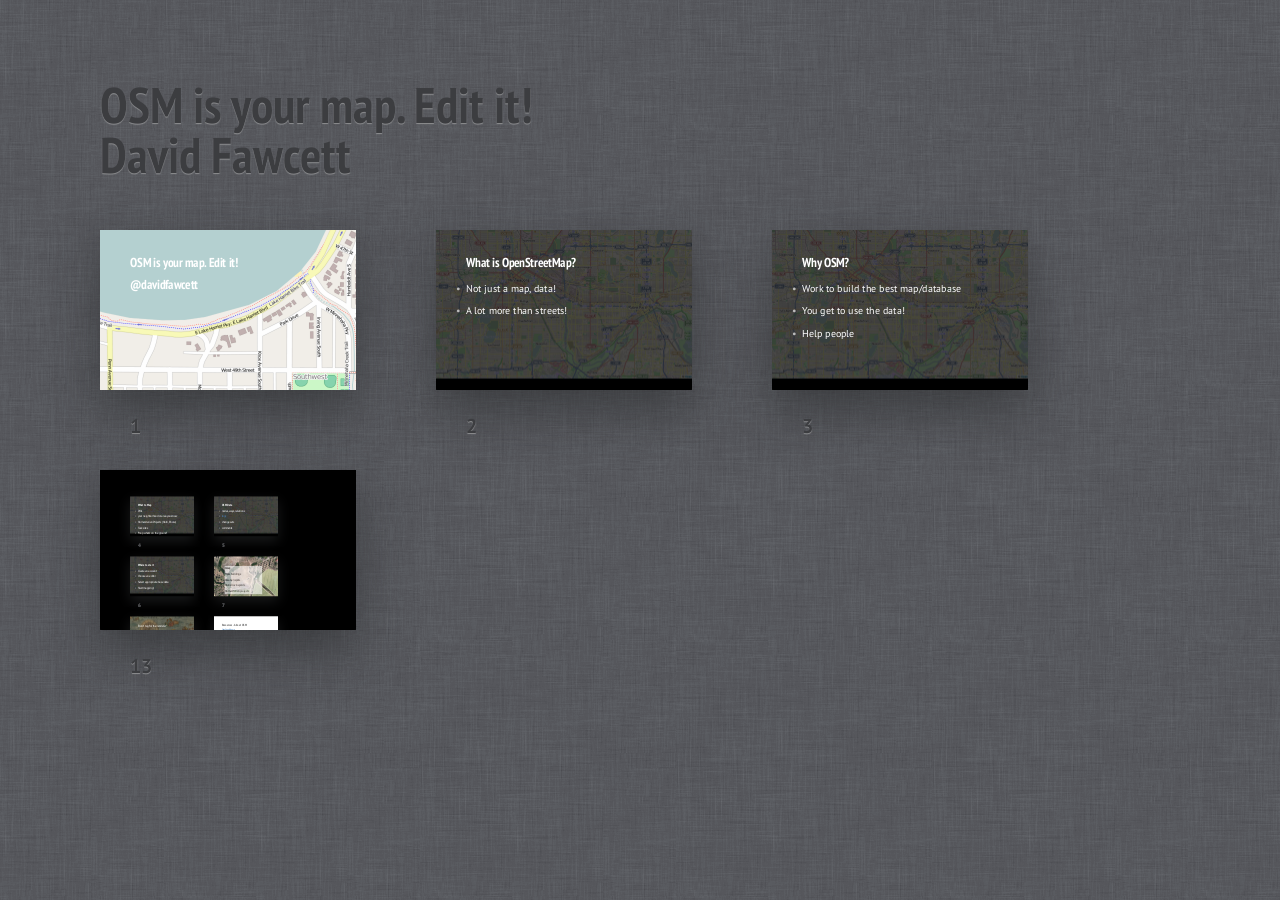
==== maptime-osm/index.html @ 2f831669 "fin" ====
<!DOCTYPE HTML>
<html lang="en">
<head>
	<title>Edit OSM!</title>
	<meta charset="utf-8">
	<meta name="viewport" content="width=792, user-scalable=no">
	<meta http-equiv="x-ua-compatible" content="ie=edge">
	<link rel="stylesheet" href="shower/themes/ribbon/styles/screen.css">
</head>
<body class="list">
	<header class="caption">
		<h1>OSM is your map. Edit it!</h1>
		<h1>David Fawcett<h1/>
	</header>

	<section class="slide cover" id="Picture"><div>
		<h2>OSM is your map.  Edit it!</h2>
		<h2>@davidfawcett</h2>
		<img src="pictures/osm-washburn.png" alt="">
		<style>
			#Picture h2 {
				color:#FFF;
				}
			#Picture p {
				margin:10px 0 0;
				color:#FFF;
				font-size:50px;
				}
		</style>
	</div></section>
	<section class="slide cover" id="edit"><div>
		<h2>What is OpenStreetMap?</h2>
		<ul>
			<li>Not just a map, data!</li>
			<li>A lot more than streets!</li>
		</ul>
		<img src="pictures/msp.png" alt="">
		<style>
			#edit h2 {
				color:#FFF;
				}
			#edit li {
				margin:10px 0 0;
				color:#FFF;
				font-size:40px;
				}
			#edit	img {
                opacity: 0.3;
                }
		</style>
		
	</div></section>
	<section class="slide cover" id="edit"><div>
		<h2>Why OSM?</h3>
		<ul>
			<li>Work to build the best map/database </li>
			<li>You get to use the data!</li>
			<li>Help people</li>
		</ul>
		<img src="pictures/msp.png" alt="">
		<style>
			#edit h2 {
				color:#FFF;
				}
			#edit li {
				margin:10px 0 0;
				color:#FFF;
				font-size:40px;
				}
			#edit	img {
                opacity: 0.3;
                }
		</style>

	</div></section>
	<section class="slide cover"><div>
	<section class="slide cover" id="edit"><div>
		<h2>What to Map</h2>
		<ul>
			<li>POIs</li>
			<li>your neighborhood or area you know</li>
			<li>Humanitarian Projects (Haiti, Ebola)</li>
			<li>Task sites</li>
			<li>“Map what’s on the ground”</li>
		</ul>
		<img src="pictures/msp.png" alt="">
		<style>
			#edit h2 {
				color:#FFF;
				}
			#edit li {
				margin:10px 0 0;
				color:#FFF;
				font-size:40px;
				}
			#edit	img {
                opacity: 0.3;
                }
		</style>
	</div></section>
	<section class="slide cover" id="edit"><div>
		<h2>OSM Data</h2>
		<ul>
			<li>nodes, ways, relations</li>
			<li><a href="http://wiki.openstreetmap.org/wiki/Map_Features">tags</a></li>
			<li>change sets</li>
			<li>comments</li>
		</ul>
		<img src="pictures/msp.png" alt="">
		<style>
			#edit h2 {
				color:#FFF;
				}
			#edit li {
				margin:10px 0 0;
				color:#FFF;
				font-size:40px;
				}
			#edit	img {
                opacity: 0.3;
                }
		</style>
	</div></section>
	<section class="slide cover" id="edit"><div>
		<h2>Where to start</h2>
		<ul>
			<li>Create an account</li>
			<li>Choose an editor</li>
			<li>Select appropriate base data</li>
			<li>Start mapping!</li>
		</ul>
		<img src="pictures/msp.png" alt="">
		<style>
			#edit h2 {
				color:#FFF;
				}
			#edit li {
				margin:10px 0 0;
				color:#FFF;
				font-size:40px;
				}
			#edit	img {
                opacity: 0.3;
                }
		</style>
	</div></section>
		<section class="slide cover" id="vine"><div>
			<div class="transbox">
		<h2>I map</h2>
		<p>Mpls buildings</p>
		<p>Vacation spots</p>
		<p>Brunello vineyards</p>
		<p>Humanitarian projects</p>
		</div>
		<style>
			#vine h2 {
				color:#000;
				}
			#vine p {
				margin:10px 0 0;
				color:#000;
				font-size:40px;
				}
			div.transbox {
                width: 600px;
                height: 450px;
                margin: 50px 50px;
                background-color: #ffffff;
                border: 1px solid black;
                opacity: 0.6;
                filter: alpha(opacity=60); /* For IE8 and earlier */
}
		</style>
		<img src="pictures/brunello.png" alt="">
	</div></section>
		
	<section class="slide cover" id="abacus"><div>
		<p>“Don’t tag for the renderer”</p>
		<p>relations</p>
		<p>imports</p>
		<p>mailing lists</p>
		<p>survey vs armchair</p>
		<img src="pictures/here-dragons2.jpg" alt="">
		<style>
			#abacus h3 {
				color:#FFF;
				}
			#abacus p {
				margin:10px 0 0;
				color:#FFF;
				font-size:40px;
				}
			#abacus	img {
                opacity: 0.6;
                }
		</style>
	</div></section>

<section class="slide"><div>
		<h2>Resources - About OSM</h2>
		<h4><a href="http://www.openstreetmap.org">OpenStreetMap.org</a></h4>
		<h4><a href="http://learnosm.org/en/">LearnOSM</a></h4>
		<h4><a href="http://openstreetmap.us/">OpenStreetMap US</a></h4>
		<h4><a href="https://help.openstreetmap.org/">OpenStreetMap Help</a></h4>
		<h4><a href="http://beamapper.com/">Be a Mapper</a></h4>
		<h4><a href="http://wiki.openstreetmap.org/wiki/Good_practice">OSM Good Practices</a></h4>
		<h4><a href="http://wiki.openstreetmap.org/wiki/Mailing_lists">OSM Mail Lists</a></h4>
	</div></section>
<section class="slide"><div>
		<h2>Resources - Mapping</h2>
		<h4><a href="http://wiki.openstreetmap.org/wiki/Good_practice">OSM Good Practices</a></h4>
		<h4><a href="https://taginfo.openstreetmap.org/">Tags</a></h4>
		<h4><a href="http://wiki.openstreetmap.org/wiki/Map_Features">Map Features</a></h4>
		<h4><a href="https://help.openstreetmap.org/">OpenStreetMap Help</a></h4>
	</div></section>
	<section class="slide"><div>
		<h2>Resources - Humanitarian</h2>
		<h4><a href="http://hot.openstreetmap.org">Humanitarian OSM Team</a></h4>
		<h4><a href="http://hot.openstreetmap.org/projects">HOT Projects</a></h4>
		<h4><a href="http://tasks.hotosm.org/">HOT Tasks</a></h4>
		<h4><a href="https://wiki.openstreetmap.org/wiki/2014_West_Africa_Ebola_Response#Edit_the_Map">Ebola Response</a></h4>
		<h4><a href="http://www.missingmaps.org/">The Missing Maps Project</a></h4>
	</div></section>


	<section class="slide"><div>
		<h3>@davidfawcett</h3>
		<h4><a href="http://fawcett.github.io/presentations/maptime-osm/">http://fawcett.github.io/presentations/maptime-osm/</a></h4>
	</div></section>
		


	<!--
		To hide progress bar from entire presentation
		just remove “progress” element.
		-->
	<div class="progress"><div></div></div>
	<script src="shower/shower.min.js"></script>
	<!-- Copyright © 2014 Yours Truly, Famous Inc. -->
</body>
</html>
---- maptime-osm/shower/themes/ribbon/styles/screen.css ----
/**
 * Ribbon theme for Shower HTML presentation engine: github.com/shower/ribbon
 * Copyright © 2010–2014 Vadim Makeev, pepelsbey.net
 * Licensed under MIT license: github.com/shower/shower/wiki/MIT-License
 */
@font-face{font-family:'PT Sans';src:url(../fonts/PTSans.woff) format("woff")}@font-face{font-weight:700;font-family:'PT Sans';src:url(../fonts/PTSans.Bold.woff) format("woff")}@font-face{font-style:italic;font-family:'PT Sans';src:url(../fonts/PTSans.Italic.woff) format("woff")}@font-face{font-style:italic;font-weight:700;font-family:'PT Sans';src:url(../fonts/PTSans.Bold.Italic.woff) format("woff")}@font-face{font-family:'PT Sans Narrow';font-weight:700;src:url(../fonts/PTSans.Narrow.Bold.woff) format("woff")}@font-face{font-family:'PT Mono';src:url(../fonts/PTMono.woff) format("woff")}html,body,div,span,applet,object,iframe,h1,h2,h3,h4,h5,h6,p,blockquote,pre,a,abbr,acronym,address,big,cite,code,del,dfn,em,img,ins,kbd,q,s,samp,small,strike,strong,sub,sup,tt,var,b,u,i,center,dl,dt,dd,ol,ul,li,fieldset,form,label,legend,table,caption,tbody,tfoot,thead,tr,th,td,article,aside,canvas,details,embed,figure,figcaption,footer,header,hgroup,menu,nav,output,ruby,section,summary,time,mark,audio,video{margin:0;padding:0;border:0;font-size:100%;font:inherit;vertical-align:baseline}article,aside,details,figcaption,figure,footer,header,hgroup,menu,nav,section{display:block}body{line-height:1}ol,ul{list-style:none}blockquote,q{quotes:none}blockquote:before,blockquote:after,q:before,q:after{content:'';content:none}table{border-collapse:collapse;border-spacing:0}body{counter-reset:slide;font:25px/2 'PT Sans',sans-serif}a{color:#4b86c2;background:-webkit-gradient(linear,left bottom,left top,from(currentColor),color-stop(.09em,currentColor),color-stop(.09em,transparent),to(transparent))repeat-x;background:-webkit-linear-gradient(bottom,currentColor,currentColor .09em,transparent .09em,transparent)repeat-x;background:linear-gradient(to top,currentColor,currentColor .09em,transparent .09em,transparent)repeat-x;text-decoration:none}.caption{display:none;margin:0 0 50px;color:#3C3D40;text-shadow:0 1px 1px #8D8E90}.caption h1{font:700 50px/1 'PT Sans Narrow',sans-serif}.caption a{text-shadow:0 -1px 1px #1F3F60;background:0 0}.caption a:hover{color:#5e93c8}.badge{position:absolute;top:0;right:0;display:none;overflow:hidden;visibility:hidden;width:11em;height:11em;line-height:2.5;font-size:15px}.badge a{position:absolute;bottom:50%;right:-50%;left:-50%;visibility:visible;background:#4b86c2;-webkit-box-shadow:0 0 1em rgba(0,0,0,.3);box-shadow:0 0 1em rgba(0,0,0,.3);color:#FFF;text-decoration:none;text-align:center;-webkit-transform-origin:50% 100%;-ms-transform-origin:50% 100%;transform-origin:50% 100%;-webkit-transform:rotate(45deg)translateY(-1em);-ms-transform:rotate(45deg)translateY(-1em);transform:rotate(45deg)translateY(-1em)}.badge a:hover{background:#568ec6}.slide{position:relative;width:1024px;height:640px;background:#FFF;color:#000;-webkit-print-color-adjust:exact;-webkit-text-size-adjust:none;-moz-text-size-adjust:none;-ms-text-size-adjust:none}.slide:after{position:absolute;top:0;right:119px;padding:20px 0 0;width:50px;height:80px;color:#FFF;counter-increment:slide;content:counter(slide);text-align:center;font-size:20px}.slide>div{position:absolute;top:0;left:0;overflow:hidden;padding:105px 120px 0;width:784px;height:535px}.slide h2{margin:0 0 37px;color:#666;font:700 50px/1 'PT Sans Narrow',sans-serif}.slide p{margin:0 0 50px}.slide p.note{color:#999}.slide b,.slide strong{font-weight:700}.slide i,.slide em{font-style:italic}.slide kbd,.slide code,.slide samp{padding:3px 8px;border-radius:8px;background:#fafaa2;color:#000;-moz-tab-size:4;-o-tab-size:4;tab-size:4;line-height:1;font-family:'PT Mono',monospace}.slide sub,.slide sup{position:relative;line-height:0;font-size:75%}.slide sub{bottom:-.25em}.slide sup{top:-.5em}.slide blockquote{font-style:italic}.slide blockquote:before{position:absolute;margin:-16px 0 0 -80px;color:#CCC;font:200px/1 'PT Sans',sans-serif;content:'\201C'}.slide blockquote+figcaption{margin:-50px 0 50px;font-style:italic;font-weight:700}.slide ol,.slide ul{margin:0 0 50px;counter-reset:list}.slide ol li,.slide ul li{text-indent:-2em}.slide ol li:before,.slide ul li:before{display:inline-block;width:2em;color:#BBB;text-align:right}.slide ol ol,.slide ol ul,.slide ul ol,.slide ul ul{margin:0 0 0 2em}.slide ul>li:before{content:'\2022\00A0\00A0'}.slide ul>li:lang(ru):before{content:'\2014\00A0\00A0'}.slide ol>li:before{counter-increment:list;content:counter(list)".\00A0"}.slide pre{margin:0 0 49px;padding:1px 0 0;counter-reset:code;white-space:normal}.slide pre code{display:block;padding:0;background:0 0;white-space:pre;line-height:50px}.slide pre code:before{position:absolute;margin:0 0 0 -110px;width:100px;color:#BBB;text-align:right;counter-increment:code;content:counter(code,decimal-leading-zero)"."}.slide pre code:only-child:before{content:''}.slide pre mark{padding:3px 8px;border-radius:8px;background:#F7FCA0;color:#000;font-style:normal}.slide pre mark.important{background:#C00;color:#FFF;font-weight:400}.slide pre mark.comment{padding:0;background:0 0;color:#999}.slide table{margin:0 0 50px;width:100%;border-collapse:collapse;border-spacing:0}.slide table th,.slide table td{background:url("[data-uri]") 0 100% repeat-x}.slide table th{text-align:left;font-weight:700}.slide table.striped tr:nth-child(even){background:#EEE}.slide.cover,.slide.shout{z-index:1}.slide.cover:after,.slide.shout:after{visibility:hidden}.slide.cover{background:#000}.slide.cover img,.slide.cover svg,.slide.cover video,.slide.cover object,.slide.cover canvas,.slide.cover iframe{position:absolute;top:0;left:0;z-index:-1}.slide.cover.w img,.slide.cover.w svg,.slide.cover.w video,.slide.cover.w object,.slide.cover.w canvas,.slide.cover.w iframe{top:50%;width:100%;-webkit-transform:translateY(-50%);-ms-transform:translateY(-50%);transform:translateY(-50%)}.slide.cover.h img,.slide.cover.h svg,.slide.cover.h video,.slide.cover.h object,.slide.cover.h canvas,.slide.cover.h iframe{left:50%;height:100%;-webkit-transform:translateX(-50%);-ms-transform:translateX(-50%);transform:translateX(-50%)}.slide.cover.w.h img,.slide.cover.w.h svg,.slide.cover.w.h video,.slide.cover.w.h object,.slide.cover.w.h canvas,.slide.cover.w.h iframe{top:0;left:0;-webkit-transform:none;-ms-transform:none;transform:none}.slide.shout h2{position:absolute;top:50%;left:0;width:100%;text-align:center;line-height:1;font-size:150px;-webkit-transform:translateY(-50%);-ms-transform:translateY(-50%);transform:translateY(-50%)}.slide.shout h2 a{background:-webkit-gradient(linear,left bottom,left top,from(currentColor),color-stop(.11em,currentColor),color-stop(.11em,transparent),to(transparent))repeat-x;background:-webkit-linear-gradient(bottom,currentColor,currentColor .11em,transparent .11em,transparent)repeat-x;background:linear-gradient(to top,currentColor,currentColor .11em,transparent .11em,transparent)repeat-x}.slide .place{position:absolute;top:50%;left:50%;-webkit-transform:translate(-50%,-50%);-ms-transform:translate(-50%,-50%);transform:translate(-50%,-50%)}.slide .place.t.l,.slide .place.t.r,.slide .place.b.r,.slide .place.b.l{-webkit-transform:none;-ms-transform:none;transform:none}.slide .place.t,.slide .place.b{-webkit-transform:translate(-50%,0);-ms-transform:translate(-50%,0);transform:translate(-50%,0)}.slide .place.l,.slide .place.r{-webkit-transform:translate(0,-50%);-ms-transform:translate(0,-50%);transform:translate(0,-50%)}.slide .place.t,.slide .place.t.l,.slide .place.t.r{top:0}.slide .place.r{right:0;left:auto}.slide .place.b,.slide .place.b.r,.slide .place.b.l{top:auto;bottom:0}.slide .place.l{left:0}.slide footer{position:absolute;left:0;right:0;bottom:-640px;z-index:1;display:none;padding:20px 120px;background:#fafaa2;-webkit-box-shadow:0 0 0 2px #f0f0ac inset;box-shadow:0 0 0 2px #f0f0ac inset;-webkit-transition:bottom .3s;transition:bottom .3s}.slide:hover footer{bottom:0}@media screen{.list{position:absolute;clip:rect(0,auto,auto,0);padding:80px 0 40px 100px;background:#585a5e url(../images/linen.png)}}@media screen and (-webkit-min-device-pixel-ratio:2),screen and (min-resolution:192dpi){.list{background-image:url(../images/linen@2x.png);-webkit-background-size:256px;background-size:256px}}@media screen{.list .caption,.list .badge{display:block}.list .slide{float:left;margin:0 -412px -220px 0;-webkit-transform-origin:0 0;-ms-transform-origin:0 0;transform-origin:0 0;-webkit-transform:scale(.5);-ms-transform:scale(.5);transform:scale(.5)}}@media screen and (max-width:1324px){.list .slide{margin:0 -688px -400px 0;-webkit-transform:scale(.25);-ms-transform:scale(.25);transform:scale(.25)}}@media screen{.list .slide:before{position:absolute;top:0;left:0;z-index:-1;width:512px;height:320px;-webkit-box-shadow:0 0 30px rgba(0,0,0,.005),0 20px 50px rgba(42,43,45,.6);box-shadow:0 0 30px rgba(0,0,0,.005),0 20px 50px rgba(42,43,45,.6);border-radius:2px;content:'';-webkit-transform-origin:0 0;-ms-transform-origin:0 0;transform-origin:0 0;-webkit-transform:scale(2);-ms-transform:scale(2);transform:scale(2)}}@media screen and (max-width:1324px){.list .slide:before{width:256px;height:160px;-webkit-transform:scale(4);-ms-transform:scale(4);transform:scale(4)}}@media screen{.list .slide:after{top:auto;right:auto;bottom:-80px;left:120px;padding:0;width:auto;height:auto;background:0 0;color:#3C3D40;text-shadow:0 1px 1px #8D8E90;font-weight:700;-webkit-transform-origin:0 0;-ms-transform-origin:0 0;transform-origin:0 0;-webkit-transform:scale(2);-ms-transform:scale(2);transform:scale(2)}}@media screen and (max-width:1324px){.list .slide:after{bottom:-104px;-webkit-transform:scale(4);-ms-transform:scale(4);transform:scale(4)}}@media screen{.list .slide:hover:before{-webkit-box-shadow:0 0 0 10px rgba(42,43,45,.3),0 20px 50px rgba(42,43,45,.6);box-shadow:0 0 0 10px rgba(42,43,45,.3),0 20px 50px rgba(42,43,45,.6)}.list .slide:target:before{-webkit-box-shadow:0 0 0 1px #376da3,0 0 0 10px #4b86c2,0 20px 50px rgba(42,43,45,.6);box-shadow:0 0 0 1px #376da3,0 0 0 10px #4b86c2,0 20px 50px rgba(42,43,45,.6)}}@media screen and (max-width:1324px){.list .slide:target:before{-webkit-box-shadow:0 0 0 1px #376da3,0 0 0 10px #4b86c2,0 20px 50px rgba(42,43,45,.6);box-shadow:0 0 0 1px #376da3,0 0 0 10px #4b86c2,0 20px 50px rgba(42,43,45,.6)}}@media screen{.list .slide:target:after{text-shadow:0 1px 1px rgba(42,43,45,.6);color:#4b86c2}.list .slide>div:before{position:absolute;top:0;right:0;bottom:0;left:0;z-index:2;content:''}.list .slide.cover:after,.list .slide.shout:after{visibility:visible}.list .slide footer{display:block}.full{position:absolute;top:50%;left:50%;overflow:hidden;margin:-320px 0 0 -512px;width:1024px;height:640px;background:#000}.full.debug:after{position:absolute;top:0;right:0;bottom:0;left:0;z-index:2;background:url(../images/grid-16x10.svg) no-repeat;content:''}.full .slide{position:absolute;top:0;left:0;margin-left:150%}.full .slide .next{visibility:hidden}.full .slide .next.active{visibility:visible}.full .slide:target{margin:0}.full .slide.shout.grow h2,.full .slide.shout.shrink h2{opacity:0;-webkit-transition:all .4s ease-out;transition:all .4s ease-out}.full .slide.shout.grow:target h2,.full .slide.shout.shrink:target h2{opacity:1;-webkit-transform:scale(1)translateY(-50%);-ms-transform:scale(1)translateY(-50%);transform:scale(1)translateY(-50%)}.full .slide.shout.grow h2{-webkit-transform:scale(.1)translateY(-50%);-ms-transform:scale(.1)translateY(-50%);transform:scale(.1)translateY(-50%)}.full .slide.shout.shrink h2{-webkit-transform:scale(10)translateY(-50%);-ms-transform:scale(10)translateY(-50%);transform:scale(10)translateY(-50%)}.full .progress{position:absolute;right:0;bottom:0;left:0;overflow:hidden;height:10px;z-index:1}.full .progress div{position:absolute;left:-20px;top:-10px;width:0;height:0;border:10px solid transparent;border-bottom-color:#4b86c2;-webkit-transition:width .2s linear;transition:width .2s linear}.full .progress div[style$='100%;']{padding-left:10px}}@page{margin:0;size:1024px 640px}
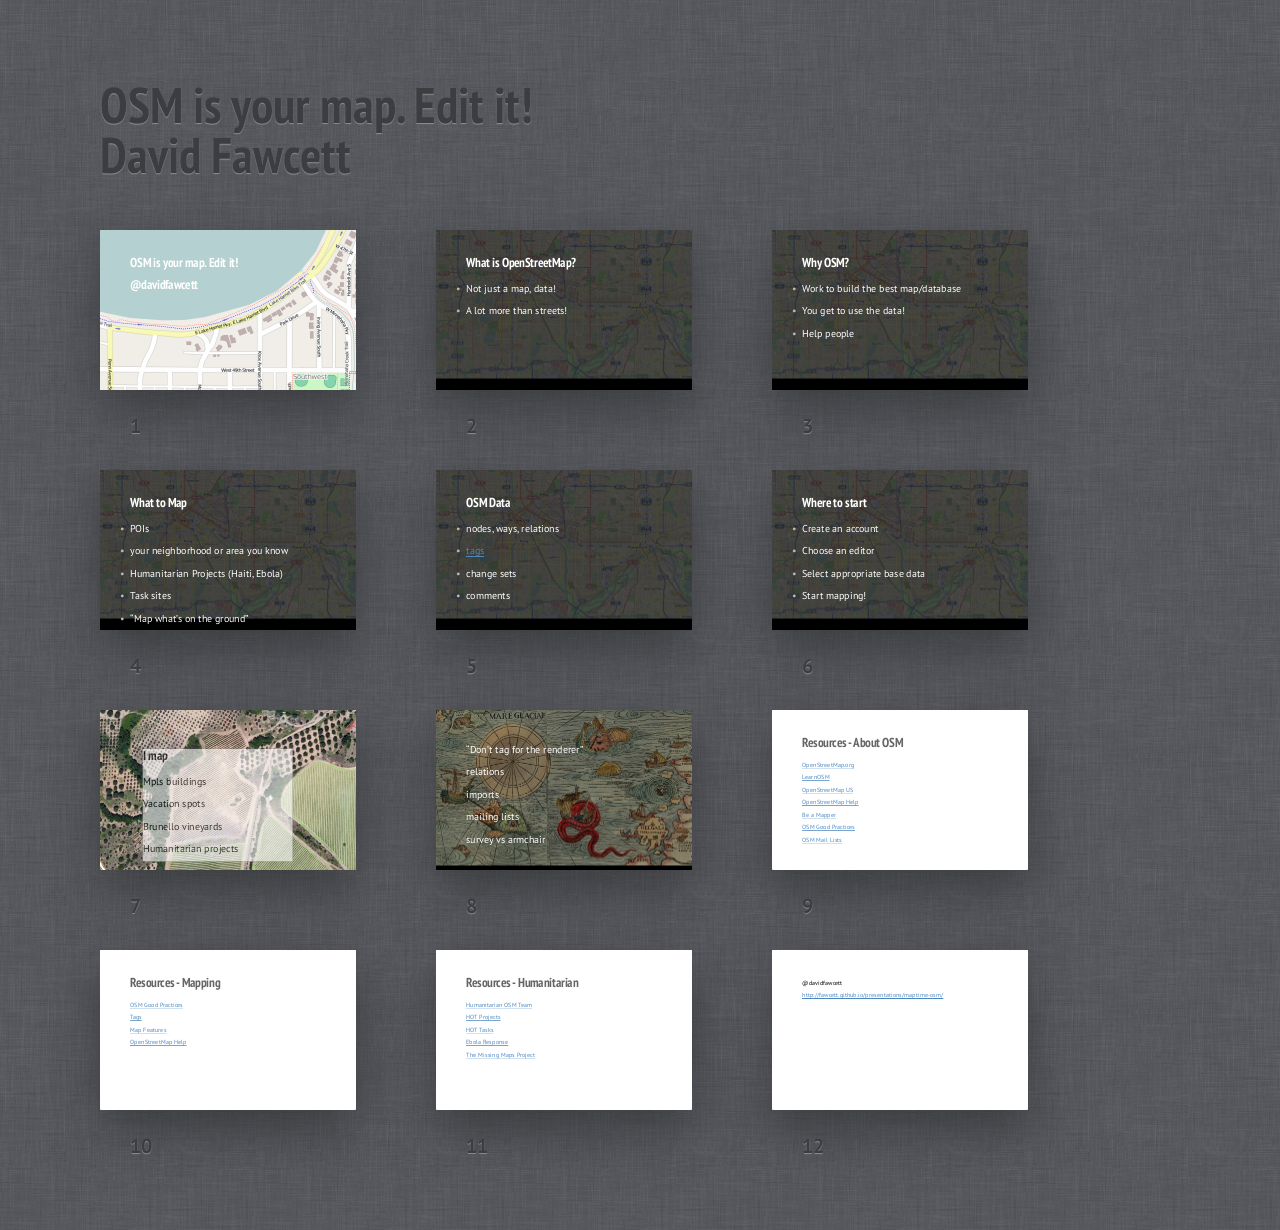
==== commit 422c61b5: "ex fin" ====
--- a/maptime-osm/index.html
+++ b/maptime-osm/index.html
@@ -73,7 +73,6 @@
 		</style>
 
 	</div></section>
-	<section class="slide cover"><div>
 	<section class="slide cover" id="edit"><div>
 		<h2>What to Map</h2>
 		<ul>
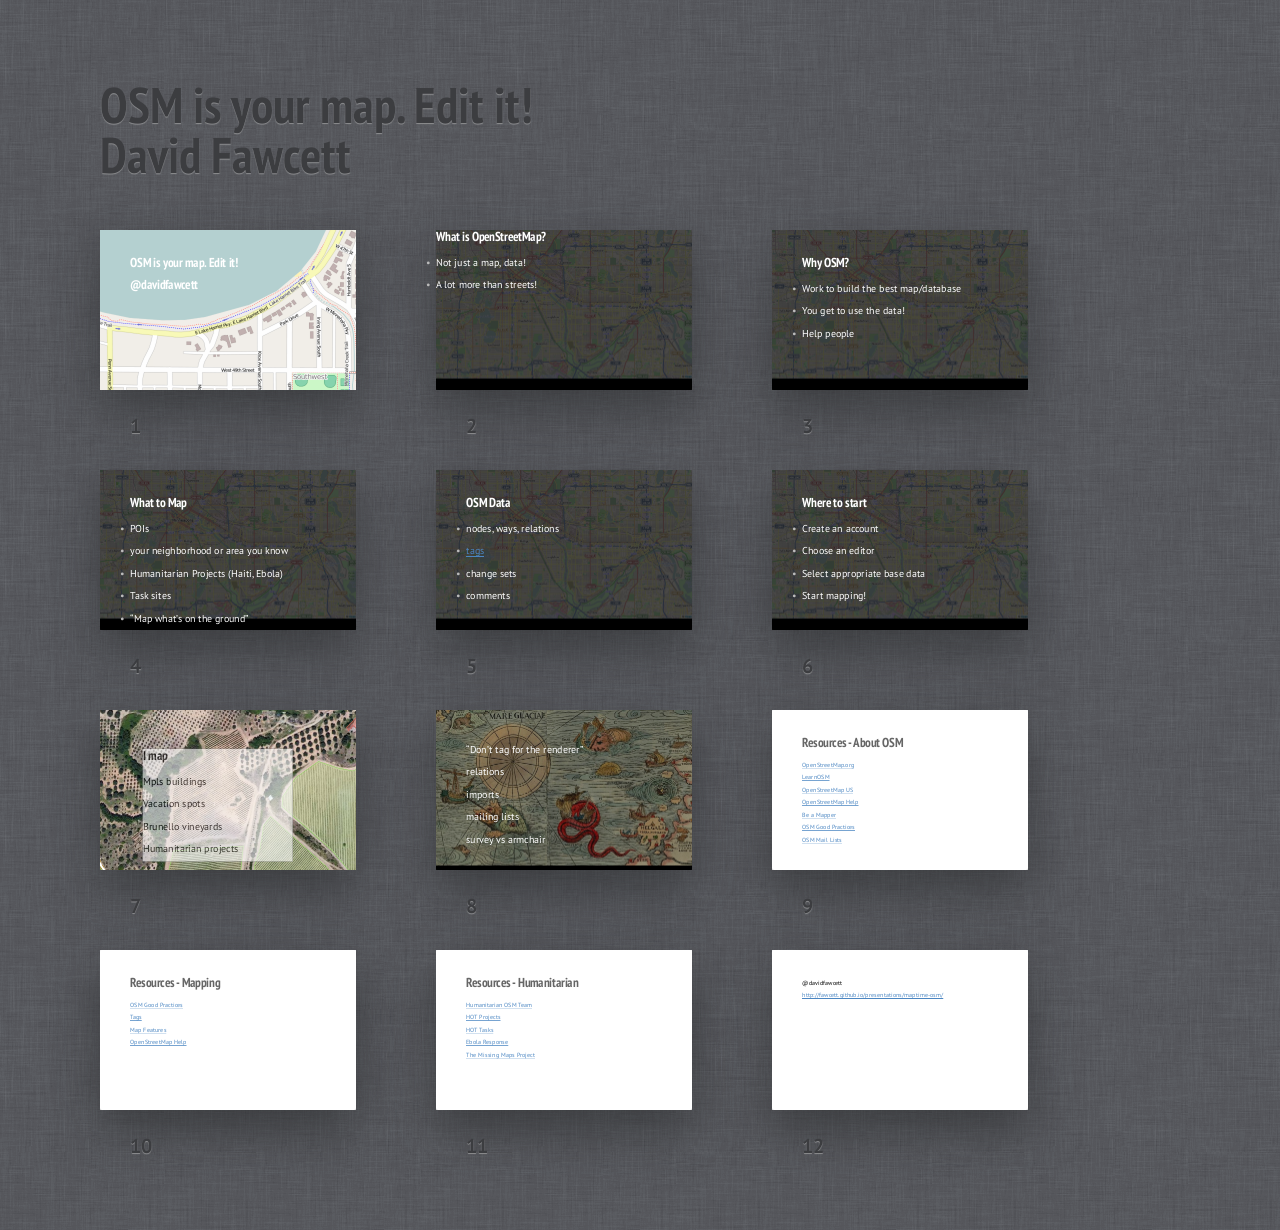
==== commit d966111a: "phew" ====
--- a/maptime-osm/index.html
+++ b/maptime-osm/index.html
@@ -28,7 +28,7 @@
 				}
 		</style>
 	</div></section>
-	<section class="slide cover" id="edit"><div>
+	<section class="slide cover" id="edit">
 		<h2>What is OpenStreetMap?</h2>
 		<ul>
 			<li>Not just a map, data!</li>
@@ -69,7 +69,7 @@
 				}
 			#edit	img {
                 opacity: 0.3;
-                }
+                }  
 		</style>
 
 	</div></section>
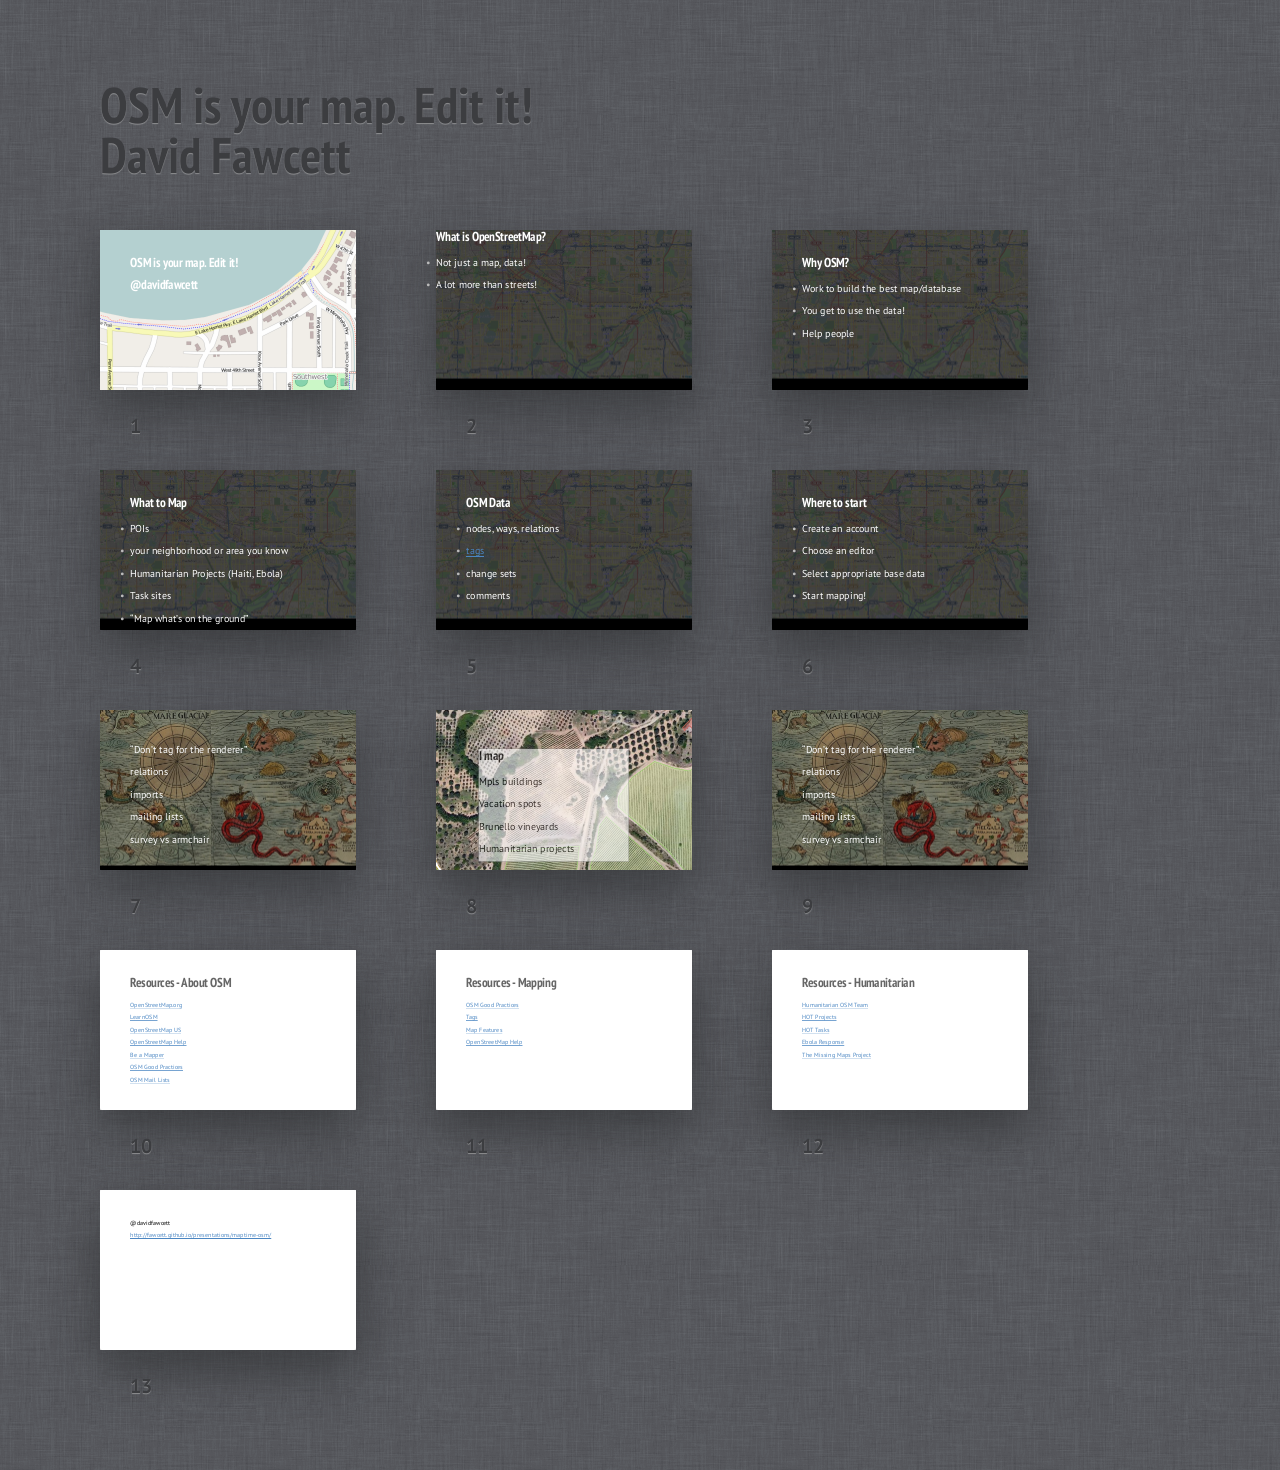
==== commit 7e25ec1d: "h" ====
--- a/maptime-osm/index.html
+++ b/maptime-osm/index.html
@@ -143,6 +143,28 @@
                 }
 		</style>
 	</div></section>
+	<section class="slide cover" id="abacus"><div>
+		<p>“Don’t tag for the renderer”</p>
+		<p>relations</p>
+		<p>imports</p>
+		<p>mailing lists</p>
+		<p>survey vs armchair</p>
+		<img src="pictures/here-dragons2.jpg" alt="">
+		<style>
+			#abacus h3 {
+				color:#FFF;
+				}
+			#abacus p {
+				margin:10px 0 0;
+				color:#FFF;
+				font-size:40px;
+				}
+			#abacus	img {
+                opacity: 0.6;
+                }
+		</style>
+	</div></section>
+	
 		<section class="slide cover" id="vine"><div>
 			<div class="transbox">
 		<h2>I map</h2>
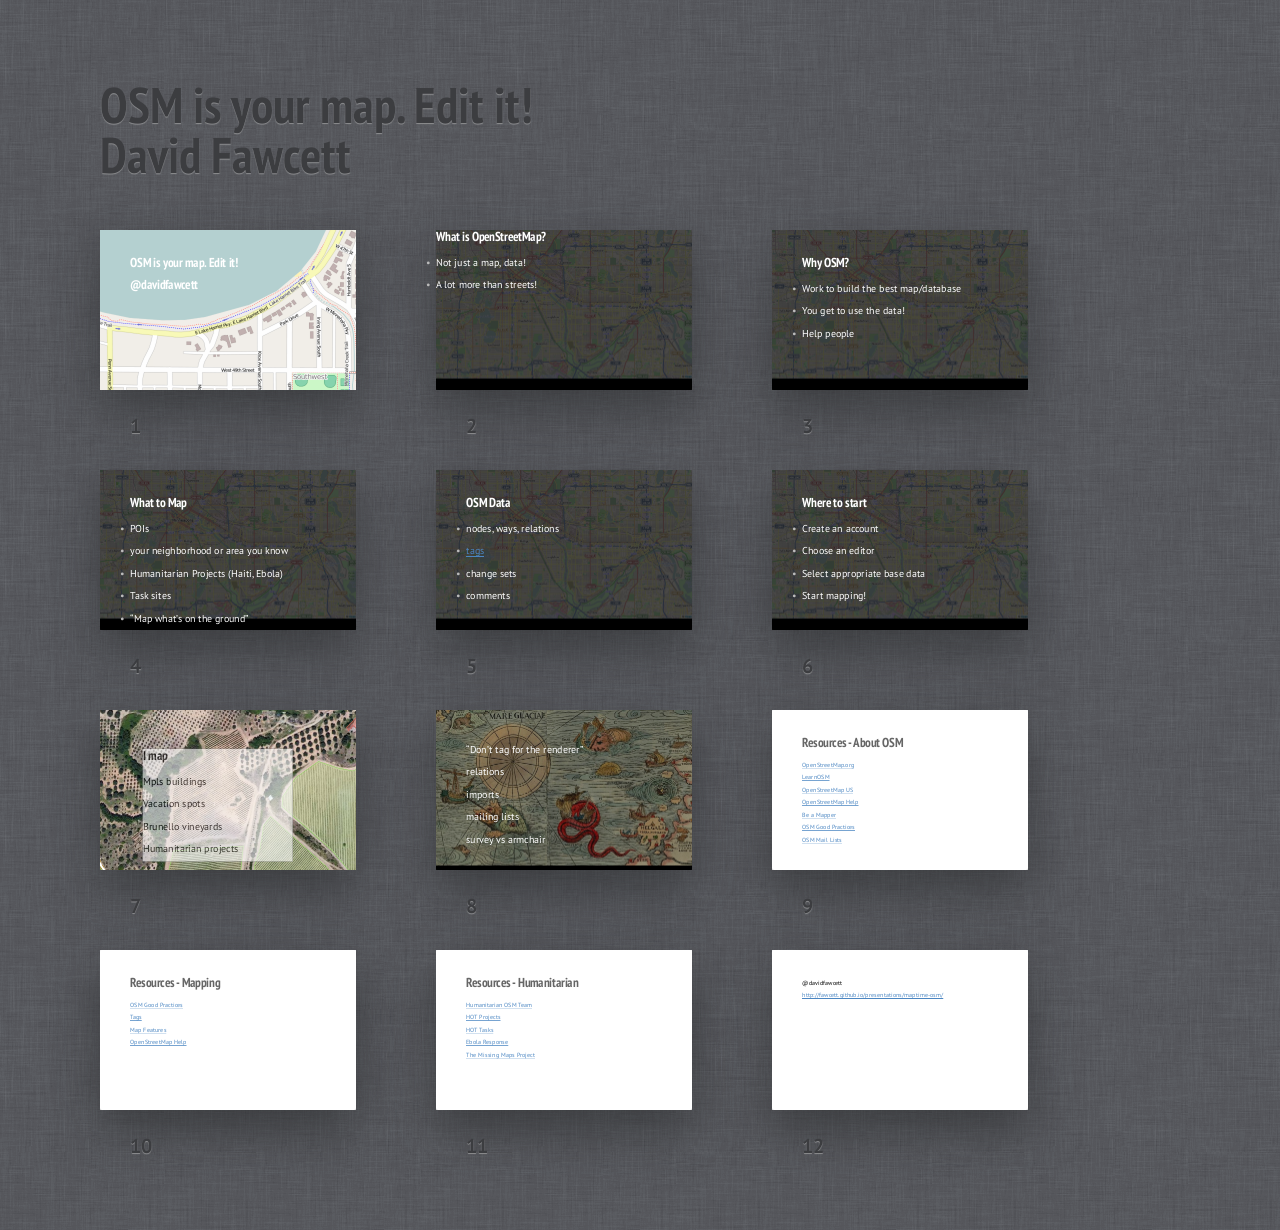
==== commit ec63e142: "h" ====
--- a/maptime-osm/index.html
+++ b/maptime-osm/index.html
@@ -143,28 +143,7 @@
                 }
 		</style>
 	</div></section>
-	<section class="slide cover" id="abacus"><div>
-		<p>“Don’t tag for the renderer”</p>
-		<p>relations</p>
-		<p>imports</p>
-		<p>mailing lists</p>
-		<p>survey vs armchair</p>
-		<img src="pictures/here-dragons2.jpg" alt="">
-		<style>
-			#abacus h3 {
-				color:#FFF;
-				}
-			#abacus p {
-				margin:10px 0 0;
-				color:#FFF;
-				font-size:40px;
-				}
-			#abacus	img {
-                opacity: 0.6;
-                }
-		</style>
-	</div></section>
-	
+
 		<section class="slide cover" id="vine"><div>
 			<div class="transbox">
 		<h2>I map</h2>
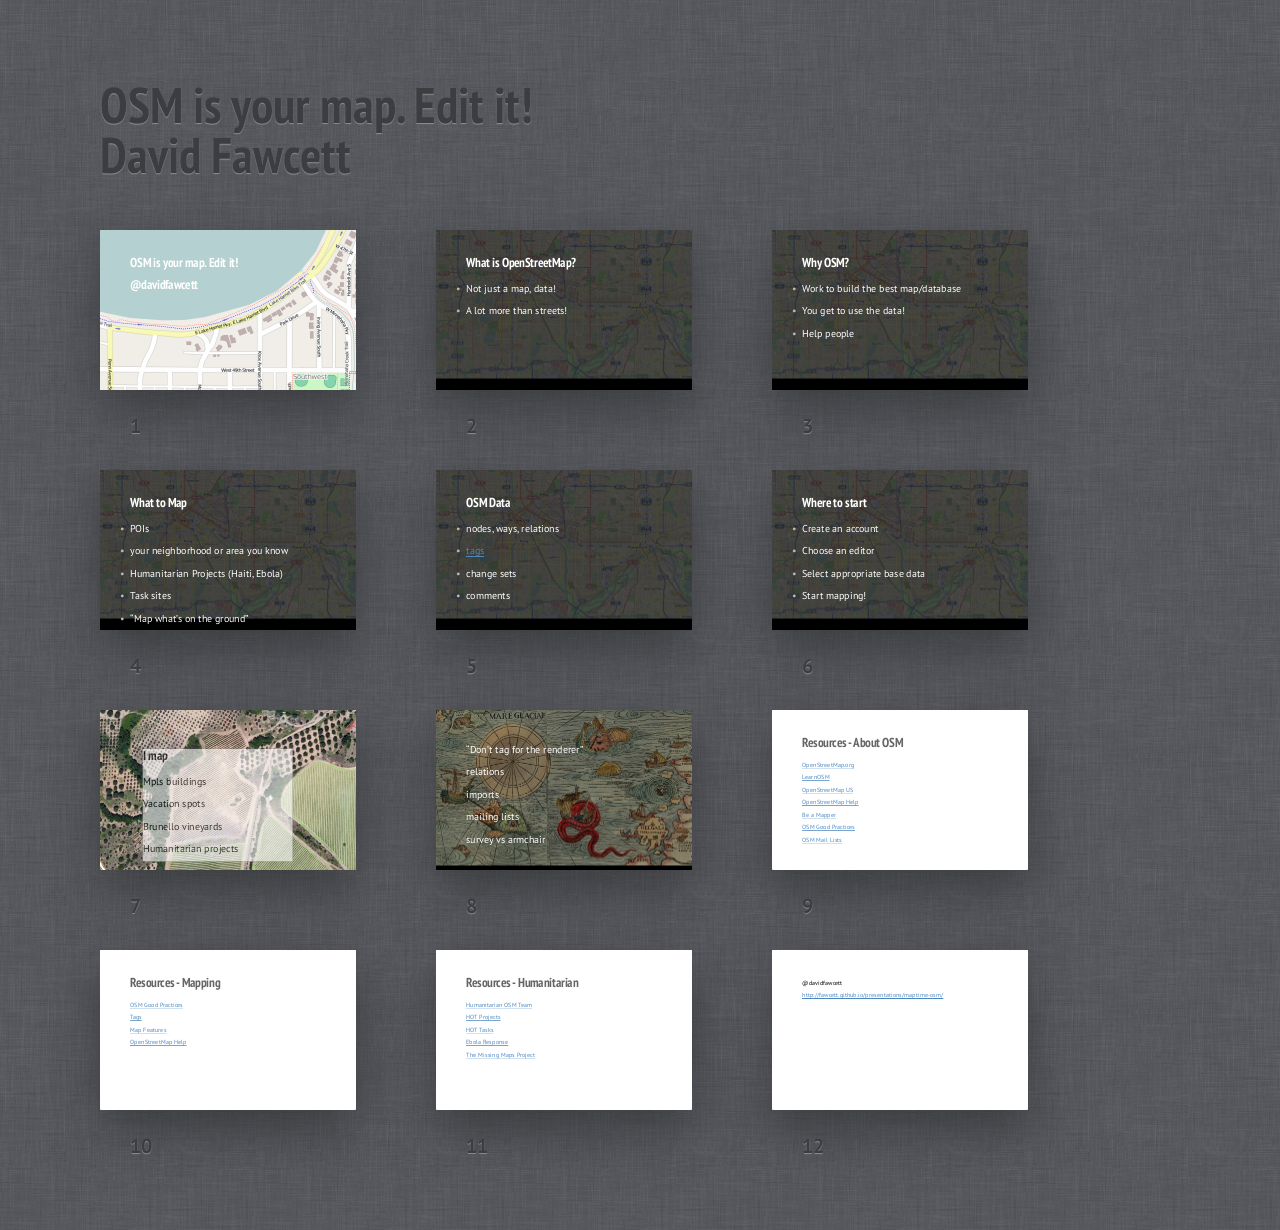
==== commit ae506188: "fix div" ====
--- a/maptime-osm/index.html
+++ b/maptime-osm/index.html
@@ -28,7 +28,7 @@
 				}
 		</style>
 	</div></section>
-	<section class="slide cover" id="edit">
+	<section class="slide cover" id="edit"><div>
 		<h2>What is OpenStreetMap?</h2>
 		<ul>
 			<li>Not just a map, data!</li>
@@ -50,7 +50,7 @@
 		</style>
 		
 	</div></section>
-	<section class="slide cover" id="edit"><div>
+	<section class="slide cover" id="edit1"><div>
 		<h2>Why OSM?</h3>
 		<ul>
 			<li>Work to build the best map/database </li>
@@ -59,21 +59,21 @@
 		</ul>
 		<img src="pictures/msp.png" alt="">
 		<style>
-			#edit h2 {
-				color:#FFF;
-				}
-			#edit li {
-				margin:10px 0 0;
-				color:#FFF;
-				font-size:40px;
-				}
-			#edit	img {
+			#edit1 h2 {
+				color:#FFF;
+				}
+			#edit1 li {
+				margin:10px 0 0;
+				color:#FFF;
+				font-size:40px;
+				}
+			#edit1	img {
                 opacity: 0.3;
                 }  
 		</style>
 
 	</div></section>
-	<section class="slide cover" id="edit"><div>
+	<section class="slide cover" id="edit2"><div>
 		<h2>What to Map</h2>
 		<ul>
 			<li>POIs</li>
@@ -84,20 +84,20 @@
 		</ul>
 		<img src="pictures/msp.png" alt="">
 		<style>
-			#edit h2 {
-				color:#FFF;
-				}
-			#edit li {
-				margin:10px 0 0;
-				color:#FFF;
-				font-size:40px;
-				}
-			#edit	img {
-                opacity: 0.3;
-                }
-		</style>
-	</div></section>
-	<section class="slide cover" id="edit"><div>
+			#edit2 h2 {
+				color:#FFF;
+				}
+			#edit2 li {
+				margin:10px 0 0;
+				color:#FFF;
+				font-size:40px;
+				}
+			#edit2	img {
+                opacity: 0.3;
+                }
+		</style>
+	</div></section>
+	<section class="slide cover" id="edit3"><div>
 		<h2>OSM Data</h2>
 		<ul>
 			<li>nodes, ways, relations</li>
@@ -107,20 +107,20 @@
 		</ul>
 		<img src="pictures/msp.png" alt="">
 		<style>
-			#edit h2 {
-				color:#FFF;
-				}
-			#edit li {
-				margin:10px 0 0;
-				color:#FFF;
-				font-size:40px;
-				}
-			#edit	img {
-                opacity: 0.3;
-                }
-		</style>
-	</div></section>
-	<section class="slide cover" id="edit"><div>
+			#edit3 h2 {
+				color:#FFF;
+				}
+			#edit3 li {
+				margin:10px 0 0;
+				color:#FFF;
+				font-size:40px;
+				}
+			#edit3	img {
+                opacity: 0.3;
+                }
+		</style>
+	</div></section>
+	<section class="slide cover" id="edit4"><div>
 		<h2>Where to start</h2>
 		<ul>
 			<li>Create an account</li>
@@ -130,15 +130,15 @@
 		</ul>
 		<img src="pictures/msp.png" alt="">
 		<style>
-			#edit h2 {
-				color:#FFF;
-				}
-			#edit li {
-				margin:10px 0 0;
-				color:#FFF;
-				font-size:40px;
-				}
-			#edit	img {
+			#edit4 h2 {
+				color:#FFF;
+				}
+			#edit4 li {
+				margin:10px 0 0;
+				color:#FFF;
+				font-size:40px;
+				}
+			#edit4	img {
                 opacity: 0.3;
                 }
 		</style>
